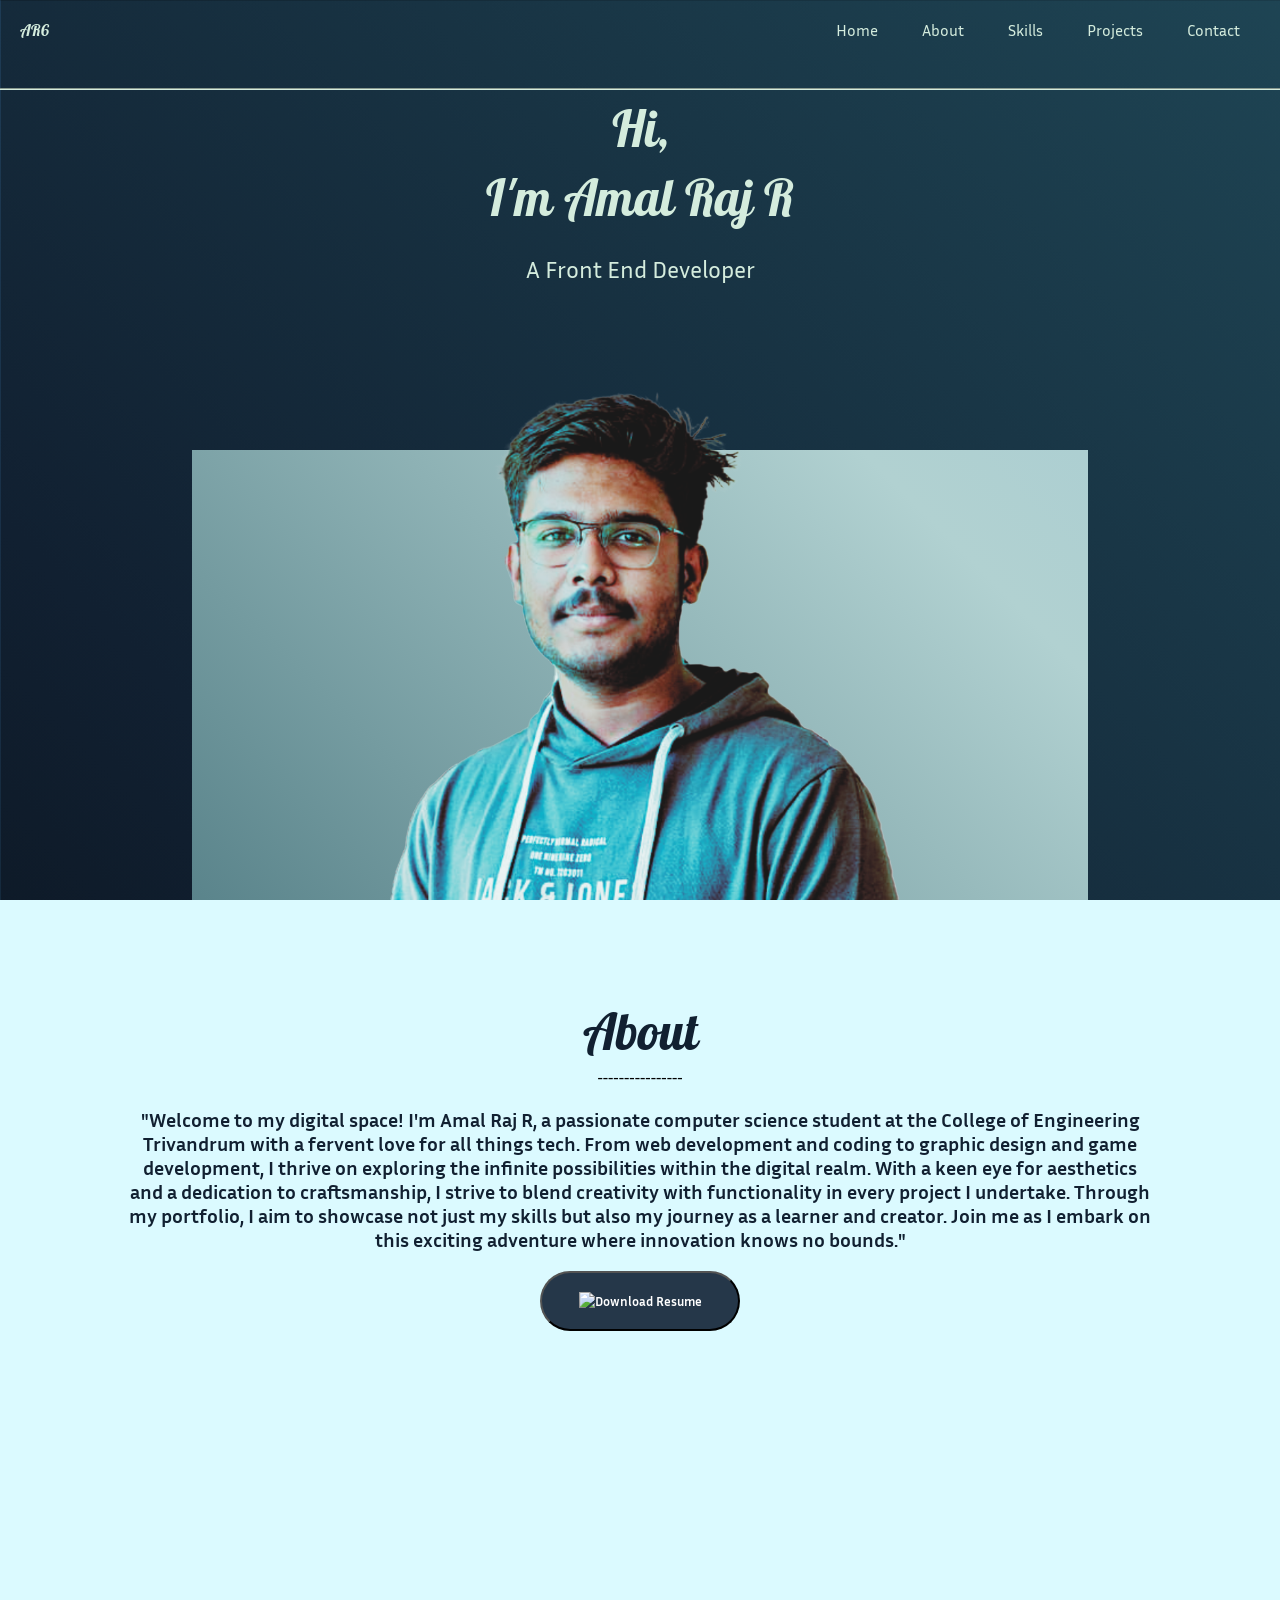
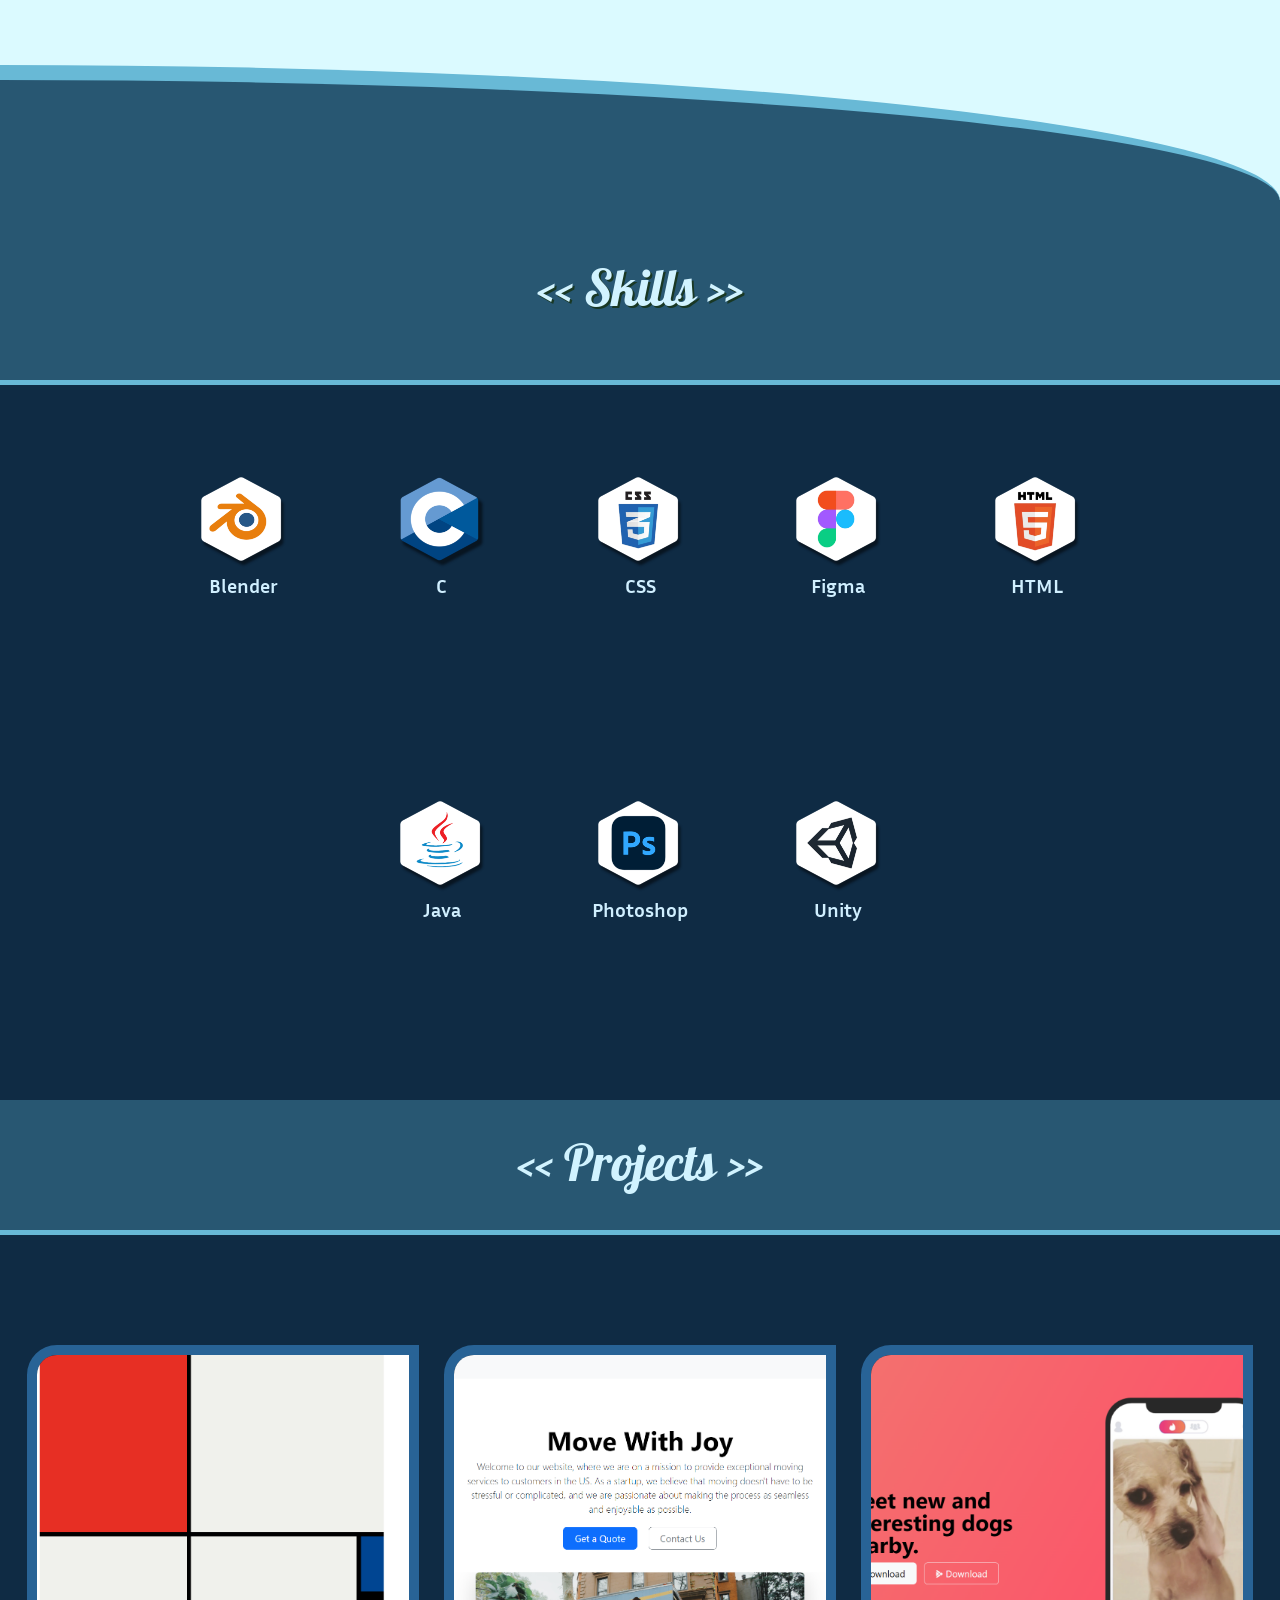
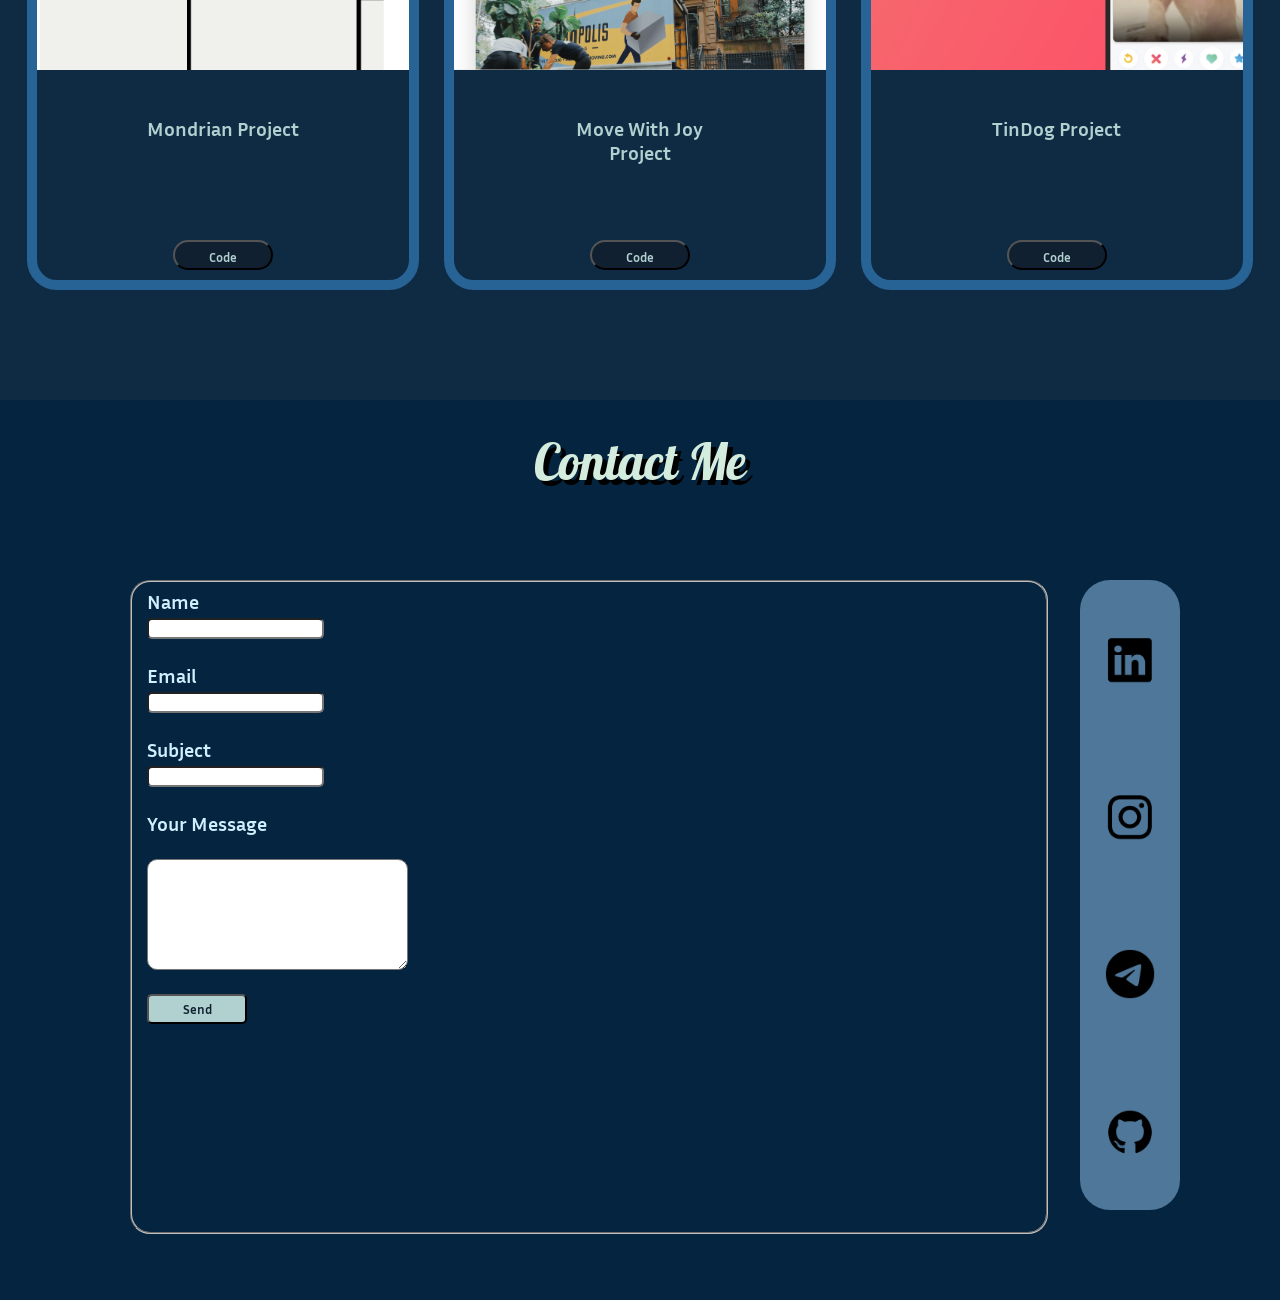
==== index.html @ 6c171a16 "Responsive Html Css" ====
<!DOCTYPE html>
<html lang="en">
<head>
    <meta charset="UTF-8">
    <meta name="viewport" content="width=device-width, initial-scale=1.0">
    <title>Portfolio-AR6</title>
    <link rel="stylesheet" href="./style.css" />
    <link rel="preconnect" href="https://fonts.googleapis.com">
<link rel="preconnect" href="https://fonts.gstatic.com" crossorigin>
<link href="https://fonts.googleapis.com/css2?family=Borel&family=Caveat&family=Libre+Baskerville&family=Mansalva&family=Miniver&family=Pattaya&display=swap" rel="stylesheet">
<link rel="preconnect" href="https://fonts.googleapis.com">
<link rel="preconnect" href="https://fonts.gstatic.com" crossorigin>
<link href="https://fonts.googleapis.com/css2?family=Borel&family=Caveat&family=Fredoka:wght@300..700&family=Inria+Sans:ital,wght@0,300;0,400;0,700;1,300;1,400;1,700&family=Libre+Baskerville&family=Mansalva&family=Miniver&family=Pattaya&display=swap" rel="stylesheet">
</head>
<body>
<!-- Page 1 -->
<div class="page1" id="pg1">

    <div class="mainelement-container">
    
        <div class="brand-logo">AR6</div>

        <div class="title">
            <h1>Hi,</h1>
            <h1>I'm Amal Raj R</h1>
            <h2>A Front End Developer</h2>   
        </div>

        <div class="profile-container">
            <img src="./Assets/Amal_porfolio.png" class="profile" alt="profile picture" />
        </div>

    </div>
   
    <nav class="navbar">
        <div class="contents-button grouped" >
            <div class="content-line"></div>
            <div class="content-line"></div>
            <div class="content-line"></div>
            
        </div>
        
        <a href="#pg1">Home</a>
        <a href="#pg2">About</a>
        <a href="#pg3">Skills</a>
        <a href="#pg4">Projects</a>
        <a href="#pg5">Contact</a>
    </nav>

    <div class="contents-button ungrouped" >
        <div class="content-line"></div>
        <div class="content-line"></div>
        <div class="content-line"></div>
        
    </div>

    <div class="bgart1"></div>
       
</div>
<!--Page2-->
<div class="page2" id="pg2">
      
    <div class="title">
            <div class="Initial-heading">
            <h1>About</h1>
            ----------------
            </div>
        <div class="about-content">
            <p>"Welcome to my digital space! I'm Amal Raj R, a passionate computer science student at the College of Engineering Trivandrum with a fervent love for all things tech. From web development and coding to graphic design and game development, I thrive on exploring the infinite possibilities within the digital realm. With a keen eye for aesthetics and a dedication to craftsmanship, I strive to blend creativity with functionality in every project I undertake. Through my portfolio, I aim to showcase not just my skills but also my journey as a learner and creator. Join me as I embark on this exciting adventure where innovation knows no bounds."</p>
            <div class="resume-btn">
                <button>
                    <span><img src=".\assets\download_icon.png" ></span>
                    
                    <span>   Download Resume</span>
                </button>
            </div>
        </div>
    </div>
                
    
    <div class="bgart2"></div>
    
    
</div>

<div class="page3" id="pg3">
    
        
    
       
        
        <div class="bgart2">
            <h1>&lt;&lt; Skills &gt;&gt;</h1>
        </div>
        <div class="skillbox">
            <div class="each_logo">
                <div class="logo_image"><img src="./Assets/blender.png" class="skill_logo" alt="blender_logo"/></div>
                <div class="logo_text">Blender</div>
            </div>
            <div class="each_logo">
                <div class="logo_image"><img src="./Assets/C_logo.png" class="skill_logo" alt="C_logo"/></div>
                <div class="logo_text">C</div>
            </div>
            <div class="each_logo">
                <div class="logo_image"><img src="./Assets/CSS_logo.png" class="skill_logo" alt="Css_logo"/></div>
                <div class="logo_text">CSS</div>
            </div>
            <div class="each_logo">
                <div class="logo_image"><img src="./Assets/figma.png" class="skill_logo" alt="Figma_logo"/></div>
                <div class="logo_text">Figma</div>
            </div>
            <div class="each_logo">
                <div class="logo_image"><img src="./Assets/html_logo.png" class="skill_logo" alt="Html_logo"/></div>
                <div class="logo_text">HTML</div>
            </div>
            <div class="each_logo">
                <div class="logo_image"><img src="./Assets/java.png" class="skill_logo" alt="Java_logo"/></div>
                <div class="logo_text">Java</div>
            </div>
            <div class="each_logo">
                <div class="logo_image"><img src="./Assets/photoshop.png" class="skill_logo" alt="Photoshop_logo"/></div>
                <div class="logo_text">Photoshop</div>
            </div>
            <div class="each_logo">
                <div class="logo_image"><img src="./Assets/unity.png" class="skill_logo" alt="Unity_logo"/></div>
                <div class="logo_text">Unity</div>
            </div>
            
            
            
        </div>
    
    
</div>

<div class="page4" id="pg4">
    
        
    
       
        <div class="bgart3">
            <h1>&lt;&lt; Projects &gt;&gt;</h1>
        </div>    
        <div class="project_display">
            <div class="project_container">
                <div class="project_image"><img src="./Assets/project1.png" class="Pimag" alt="Mondrian Project"/></div>
                <div class="project_title">
                    <a href="./SampleProjects/Mondrian_Project/index.html">Mondrian Project</a>
                </div>
                <button class="project_code"><a href="https://github.com/ar610/Mondrian_prioject">Code</a></button>
            </div>
            <div class="project_container">
                <div class="project_image"><img src="./Assets/project2.png" class="Pimag" alt="Move with joy Project"/></div>
                <div class="project_title">
                    <a href="./SampleProjects/Move_with_joy/index.html">Move With Joy Project</a>
                </div>
                <button class="project_code"><a href="https://github.com/ar610/Move_with_joy">Code</a></button>
            </div>
            <div class="project_container">
                <div class="project_image"><img src="./Assets/project3.png" class="Pimag" alt="TinDog Project"/></div>
                <div class="project_title">
                    <a href="./SampleProjects/TinDog_Project/index.html">TinDog Project</a>
                </div>
                <button class="project_code"><a href="https://github.com/ar610/TinDog_Project">Code</a></button>
            </div>
        </div>       
   
</div>


<div class="page5" id="pg5">
    
        <div class="last_title">
            Contact Me

        </div>
        
            <form class="contact_form">
                <fieldset>
                    <label>Name  &ensp; </label> <br><input type="text"> <br>
                    <br>
                    <label>Email  &ensp; </label><br><input type="text"> <br>
                    <br>
                    <label>Subject &ensp;  </label><br><input type="text"> <br>
                    <br>
                    <label>Your Message</Label>
                    <br>
                    <br>
                    <textarea cols="30" rows="7">
                    </textarea>
                    <br>
                    <button class="Message_btn">Send</button>
                </fieldset>
            </form>

        <div class="social">
            
            <div class="social_icon"><img src="./Assets/linkedin.png" class="contact_icons" alt="linkedin logo"></div>
            <div class="social_icon"><img src="./Assets/instagram.png" class="contact_icons" alt="instagram logo"></div>
            <div class="social_icon"><img src="./Assets/telegram.png" class="contact_icons" alt="github logo"></div>
            <div class="social_icon"><img src="./Assets/github.png"  class="contact_icons" alt="github logo"></div>
    
        </div>
       
        
                
    
   

    
    
</div>      
            
          
            
        
    



<script src="https://ajax.googleapis.com/ajax/libs/jquery/3.7.1/jquery.min.js"></script>
<script src="./index.js" charset="UTF-8"></script>    
</body>
</html>
---- style.css ----
/* Body */
body{
    position: relative;
    background-color: #112031;
}
body{
    height: 100vh;
    width: 100%;
    background: linear-gradient(45deg,#000000,#112031,#214c5b,#4689c8);
    
    background-size: 300% 300%;
    animation: color 7s ease-in-out infinite;
    padding:0px;
    margin:0px;
}
@keyframes color{
    0%{
        background-position: 0 50%;
    }
    
   
    
    50%{
    background-position: 100% 50%;
    }
    100%{
    background-position: 0 50%;
    
    }
}

/********************* Page 1 ***********************/
/*background */
.page1{
    position: relative;
    height:100vh;
    width:100vw;

}
/*container for element except navbar and bgart*/
.page1 .mainelement-container{
    height: 100%;
    display:grid;
    grid-template-columns:1fr 1fr 1fr ;
    grid-template-rows:10% 30% 60%;
    position: relative;
}
/* Navbar */
.page1 .navbar{
    position: absolute;
    z-index: 10;
    top:0px;
    right:0px;
    padding:20px; 
    
    
   
}
.navbar a{
    padding: 20px;
    color:#D4ECDD;
    font-family: "Inria Sans", sans-serif;
    font-weight: 500 ;
    font-style: normal;
}
.navbar a:hover{
    color:lightgreen;
}
a{
    text-decoration: none;
}
/*Content Button*/
.contents-button{
    display:flex;
    flex-direction:column;
    width:25px;
    height:25px;
    float:left;
    padding-right: 20px;
    top:0px;
    justify-content: space-around;
    visibility: hidden;
    
    

}
.content-line{
    background-color: white;
    width:100%;
    height:10%;
    border-radius:100px;
    
}
.contents-button.ungrouped{
    position:absolute;
    z-index: 20;
    top:0px;
    right:0px;
    padding:20px;
   
}
/* Brand Logo */
.brand-logo{
    padding:20px;
    font-family: "Pattaya", sans-serif;
    font-weight: 400;
    font-style: normal;
    color:#D4ECDD;
    border-bottom:2px solid #D4ECDD ;
    border-bottom-style: groove;
    grid-area: 1/1/2/4;     
}

/* Profile-pic */
.page1 .profile-container{
    grid-area: 3/2/4/3;
}
.profile{
    height: 100%;
    
    
}
/* Title */
.page1 .title{
    text-align: center;
    grid-area: 2/1/3/4;
    padding-top:7px;
}
.page1 h1{
    color:#D4ECDD;
    font-family: "Pattaya", sans-serif;
    font-weight: 400;
    font-style: normal;
    font-size: 50px;;
    margin:0px;     
}
h2{
    color:#D4ECDD;
    font-family: "Inria Sans", sans-serif;
    font-weight: 500 ;
    font-style: normal;
}
/*Bgart*/
.page1 .bgart1{
    position: absolute;
    width: 70%;
    height: 50%;
    left:15%;
    top:50%;
    background-color: #b1d1d1;
    z-index: -3;
    
}
.page1 .bgart1{
   
    background: linear-gradient(45deg,#144653,#b1d1d1,#8cbed5);
    
    background-size: 300% 300%;
    animation: color 12s ease-in-out infinite;
}
/**************************** Page 1 Responsive ************************/
@media(max-width: 475px){
    /* Navbar */
    .page1 .navbar{
        visibility: hidden;
    }
    .page1 .contents-button.ungrouped{
        visibility: unset;
    }
    .page1 .navbar{
        position: absolute;
        z-index: 10;
        top:0px;
        
        
        display:flex;
        flex-direction: column;
        width:100%;
        justify-content: center;
        align-items: center;
        background-color: black;
        padding:0px;
        opacity: 90%;

    }
    
    .navbar a:hover{
        color:lightgreen;
    }
    .page1 a{
        text-decoration: none;
        width:80%;
        text-align: center;
        border:1px solid white;
        border-left-width: 0px;
        border-right-width: 0px;
        
    }
    /*Content Button*/
    .contents-button{
        display:flex;
        flex-direction:column;
        width:25px;
        height:25px;
        float:left;
        padding: 20px;
        top:0px;
        justify-content: space-around;
        

    }
    .content-line{
        background-color: white;
        width:100%;
        height:10%;
        border-radius:100px;
    
    }
    .page1 .mainelement-container{
        height: 100%;
        display:grid;
        grid-template-columns:100% ;
        grid-template-rows:10% 30% 60%;
        position: relative;
    }
    .page1 .title{
    
        text-align: center;
        grid-area: 1/1/2/4;
        
    }
    .page1 h1{
        
        font-size: 2.5rem;
        margin:0px;     
    }
    h2{
        color:#D4ECDD;
        font-family: "Inria Sans", sans-serif;
        font-weight: 500 ;
        font-style: normal;
    }
    .page1 .bgart1{
        display:none;
    }
    .page1 .profile-container{
        border-top-left-radius: 50px;
        border-bottom-left-radius: 50px;
        border-width:0px;
        background-color: #b1d1d1;
        overflow:hidden;
    }



    
    /* Brand Logo */
    .brand-logo{
       
        grid-area: 1/1/2/2;     
    }
    
    /* Profile-pic */
    .page1 .profile-container{
        grid-area: 3/1/4/2;
        display:flex;
        justify-content: center;
        height:20em;
        width:100%;
    }
    
    .page1 .title{
        text-align: center;
        grid-area: 2/1/3/2;
        padding-top:7px;
    }
   
} 
/************************************* Page 2 ***************************************/
.page2{    
    height: 100vh;    
    display:grid;
    grid-template-columns:10% 80% 10% ;
    grid-template-rows:10% 75% 15%;
    position: relative;
    width:100%;
    background-color:#dbfaff ;    
}
.page2 .title{
    text-align: center;
    grid-area: 2/2/3/3;
}
.page2 h1{
    color:#112031;
    font-family: "Pattaya", sans-serif;
    font-weight: 400;
    font-style: normal;
    font-size: 50px;
    margin:0px;  
      
      
}

.Initial-heading>h1{
    margin-top: 10px;
}

.about-content p{
    text-align: center;
    color:#112031;
    font-family: "Inria Sans", sans-serif;
    font-weight: 700 ;
    font-size: 20px;
    font-style: normal;
}




.page2 .bgart2{
    grid-area: 3/1/4/4;
    background-color: #285772;
    width:100%;
    height: 90%;    
    border-radius: 0% 100% 0% 0%;
    border-style: solid;
    border-top-color: #68b9d6;       
    border-width: 0px;
    border-top-width: 15px;


}
.resume-btn{
    position:absolute;
    width:50%;
    left:25%;
    display:flex;
    justify-content: center;
    align-items: center;
    


}
.resume-btn button{
    background-color: #253749;
    height: 60px;
    width: 200px;
    border-radius: 30px;
    color:white;
    font-family: "Inria Sans", sans-serif;
    font-weight: 700 ;  
    font-style: normal;
    display:flex;
    justify-content: center;
    align-items: center;
}

.resume-btn img{
    width: 20px;
}
/************************************* Page 2 Responsive ***************************************/
@media(max-width: 475px){
    
    
    .page2{    
            
        display:grid;
        grid-template-columns:10% 80% 10% ;
        grid-template-rows:90% 10%;
          
    }
    .page2 .title{
        
        grid-area: 1/2/2/3;
    }
    .page2 .bgart2{
        grid-area: 2/1/3/4;
       
    
    }
    
   
    .about-content p{
        
      
      font-size: 18px;
      
    }
    .page2 h1{
        font-size:36px;
        margin-top: 50px;
    }
    
    
    .resume-btn button{
        background-color: #112031;
        height: 30px;
        width: 150px;
        border-radius: 30px;
        color:#b1d1d1;
    
        font-family: "Inria Sans", sans-serif;
      font-weight: 700 ;
      
      font-style: normal;
      
    }
    .resume-btn span:hover{
        color:lightgreen
    }
}
/************************************ Page3 ******************************************/
.page3{
    background-color: #0f2b44 ;
    height: 100vh;
    display:grid;
    grid-template-columns:10% 80% 10%;
    grid-template-rows:20% 70% 10% ;
    position: relative;
}
.page3 h1{
    color:#d1f3ff;
    
        font-family: "Pattaya", sans-serif;
        font-weight: 400;
        font-style: normal;
        font-size: 50px;;
        margin:0px;
}

.page3  .bgart2{
    background-color:#285772 ;
    width:100%;
    height: 20%;
    
    
    top: 0px;
    left:0px;
    border-radius: 0% 0% 0% 0%;
    border-width: 0px;
    border-style: solid;
    position: absolute;
    z-index: 6;
    display: flex;
    justify-content: center;
    align-items: center;
    border-bottom-width: 5px;
    border-bottom-color:#68b9d6;
    
}
.bgart2 h1{
    font-size: 50px;
color: #d1f3ff;
text-shadow: 2px 2px #193824;
}


.page3 .skillbox{
    grid-area: 2/2/3/3;
    display:flex;
    flex-wrap: wrap;
    justify-content: center;
    align-items: center;
    gap: 10%;
    padding:20px;
}
.skill_logo{
    width:5em;
    
}
.each_logo{
    display: inline-block;
    
    text-align: center;
    color:#D0EFFF;
    font-family: "Inria Sans", sans-serif;
    font-weight: 700 ;
    font-size: 20px;
    font-style: normal;
}


/********************************** Page 3 Responsive *********************************************/
@media(max-width: 475px){
    
    
    .bgart2 h1{
        font-size: 36px;
    
    }
    .page3  .bgart2{
        background-color:#285772 ;
        width:100%;
        height: 20%;
        
        
        top: 0px;
        left:0px;
        border-radius: 0% 0% 0% 0%;
        border-width: 0px;
        border-style: solid;
        position: absolute;
        z-index: 6;
        display: flex;
        justify-content: center;
        align-items: center;
        border-bottom-width: 5px;
        border-bottom-color:#68b9d6;
        
    }
    
    .page3 {
    
        grid-template-columns:100%;
        grid-template-rows:20% 80% ;
       
    }
    .skill_logo{
        width:5rem;
        
    }
    .page3 .skillbox{
        grid-area: 2/1/3/2;
        padding:15px;
        
    }
}

/********************************** Page 4 *********************************************/

.page4{
   
    background-color: #0F2B44;
    height: 100vh;
    display:grid;
    grid-template-columns:1fr;
    grid-template-rows:15% 10% 65% 10% ;
    position: relative;
}
.project_display{
    grid-area: 3/1/4/2;
    display:flex;
    flex-wrap: wrap;
    justify-content: space-around;
    gap: 10px;
    padding:20px;
    

}


.project_image{
    width:100%;
    height:60%;
}
.project_container{
    display: flex;
    flex-direction: column;
    text-align: center;
    color:#D0EFFF;
    font-family: "Inria Sans", sans-serif;
    font-weight: 700 ;
    font-size: 20px;
    font-style: normal;
    width:30%;
    align-items: center;
    border:10px solid #286396;
    border-radius:30px;
    border-top-right-radius: 0%;
    background-color: #0F2B44;
    overflow: hidden;
    position:relative;
    
  
}
.project_title{
    width:100%;
    height:35%;
    position: relative;
}
.project_code{
    width:60px;
    height:40px;
    position: absolute;
    bottom:10px;
}
.project_container a{
    position: absolute;
    top:25%;
    width:50%;
    left:25%;
    color:#b1d1d1;
    font-family: "Inria Sans", sans-serif;
    font-weight: 700 ;
    font-style: normal;
}
.project_container button{
    background-color: #112031;
    height: 30px;
    width: 100px;
    border-radius: 20px;
}
.Pimag{
    width: 100%;
    height: 100%;
    object-fit: cover;
}
.page4  .bgart3{
    grid-area: 1/1/2/2;
    background-color:#285772 ;
    border-width: 0px;
    border-style: solid;
    display:flex;
    justify-content: center;
    align-items: center;
    border-bottom-width: 5px;
    border-bottom-color:#68b9d6;
}
.page4 h1{
    color:#d1f3ff;
    font-family: "Pattaya", sans-serif;
    font-weight: 400;
    font-style: normal;
    font-size: 50px;;
    margin:0px;
}
.project_title a:hover{
    color: lightgreen;
}
.project_code a:hover{
    color:lightgreen;
}
/************************************* Page 4 Responsive *******************************/
@media(max-width: 475px){
    .page4 h1{
        font-size: 36px;
    }
    .project_display{
        display:flex;
        flex-direction: column;
        flex-wrap: nowrap;
        justify-content: center;
        align-items: center;
        gap: 10px;
        padding:20px;
    }
    .project_container{
        width:80%;
        height:30%;
        display:grid;
        grid-template-columns:50% 5% 40% 5%;
        grid-template-rows: 50% 5% 40% 5%;
        border-width:5px;
    }
    .project_image{
        width:100%;
        height:100%;
        grid-area:1/1/5/2;
        
    }
    .project_title{
        grid-area:1/3/2/4;
        height:100%;
        width:100%;
    }
    .project_code{
        grid-area:3/3/4/4;
        background-color: #112031;
        border-radius: 20px;
    } 
    .project_title a{
       width:100%;
       position:absolute;
       left:0;
       font-size:15px;
    }
}
/************************************  Page 5 *********************************/
.page5{ 
    height: 100vh;
    display:grid;
    grid-template-columns:10% auto 30px  100px 100px;
    grid-template-rows:20% 70% 10%;
    position: relative;
    background-color: #04243f; 
}
.contact_form{
    grid-area:2/2/3/3;
    position: relative;
    color:#D0EFFF;
    font-family: "Inria Sans", sans-serif;
    font-weight: 700 ;
    font-size: 20px;
    font-style: normal;
    gap: 30px;
    border-radius: 10px;
    display:flex; 
}
fieldset{
    width:100%;
    height:100%;
    border-radius:20px;
}
.last_title{
    grid-area:1/1/2/6;
    font-family: "Pattaya", sans-serif;
    font-weight: 400;
    font-style: normal; 
    color:#D4ECDD;
    text-align: center;
    font-size:50px;
    margin-top: 30px;
    text-shadow: 5px 5px black;
}
input{
    border-radius:5px;
}
.social{
    grid-area: 2/4/3/5;
    display: inline-flex;
    flex-direction: column;
    justify-content: space-around;
    align-items: center;
    background-color:#4e7799 ;
    border-radius: 30px;
}
.social_icon{  
    width:50px;
    height: 50px;   
}
.contact_icons{
    width:100%;
    height:100%;
}
textarea{
    border-radius: 10px;
}
.Message_btn{
    background-color: #b1d1d1;
    height: 30px;
    width: 100px;
    border-radius: 5px;
    color:#112031;
    font-family: "Inria Sans", sans-serif;
    font-weight: 700 ;
    font-style: normal;
    margin:20px;
    margin-left: 0px;
}
/************************************** Page 5 Respnsive ************************************/
@media(max-width: 475px){
    .page5{
        display:grid;
        grid-template-columns:10% auto 10%;
        grid-template-rows:20% 60% 5% 7% 8%; 
    }
    
    .contact_form{
        grid-area:2/2/3/3;
        font-size: 15px;
    }
    
    .last_title{
        grid-area:1/1/2/4;
        font-size:36px;
    }
    .social{
        grid-area: 4/2/5/3;
        display: flex;
        flex-direction: row;
        justify-content: space-around;
        align-items: center;
        border-radius:10px;
    }
    .social_icon{
        width:30px;
        height: 30px; 
    } 
}
.page1{
    position: relative;
    height:100vh;
    width:100vw;

}
.page2{
    position: relative;
    height:100vh;
    width:100vw;

}
.page3{
    position: relative;
    height:100vh;
    width:100vw;

}
.page4{
    position: relative;
    height:100vh;
    width:100vw;
    

}
.page5{
    position: relative;
    height:100vh;
    width:100vw;

}
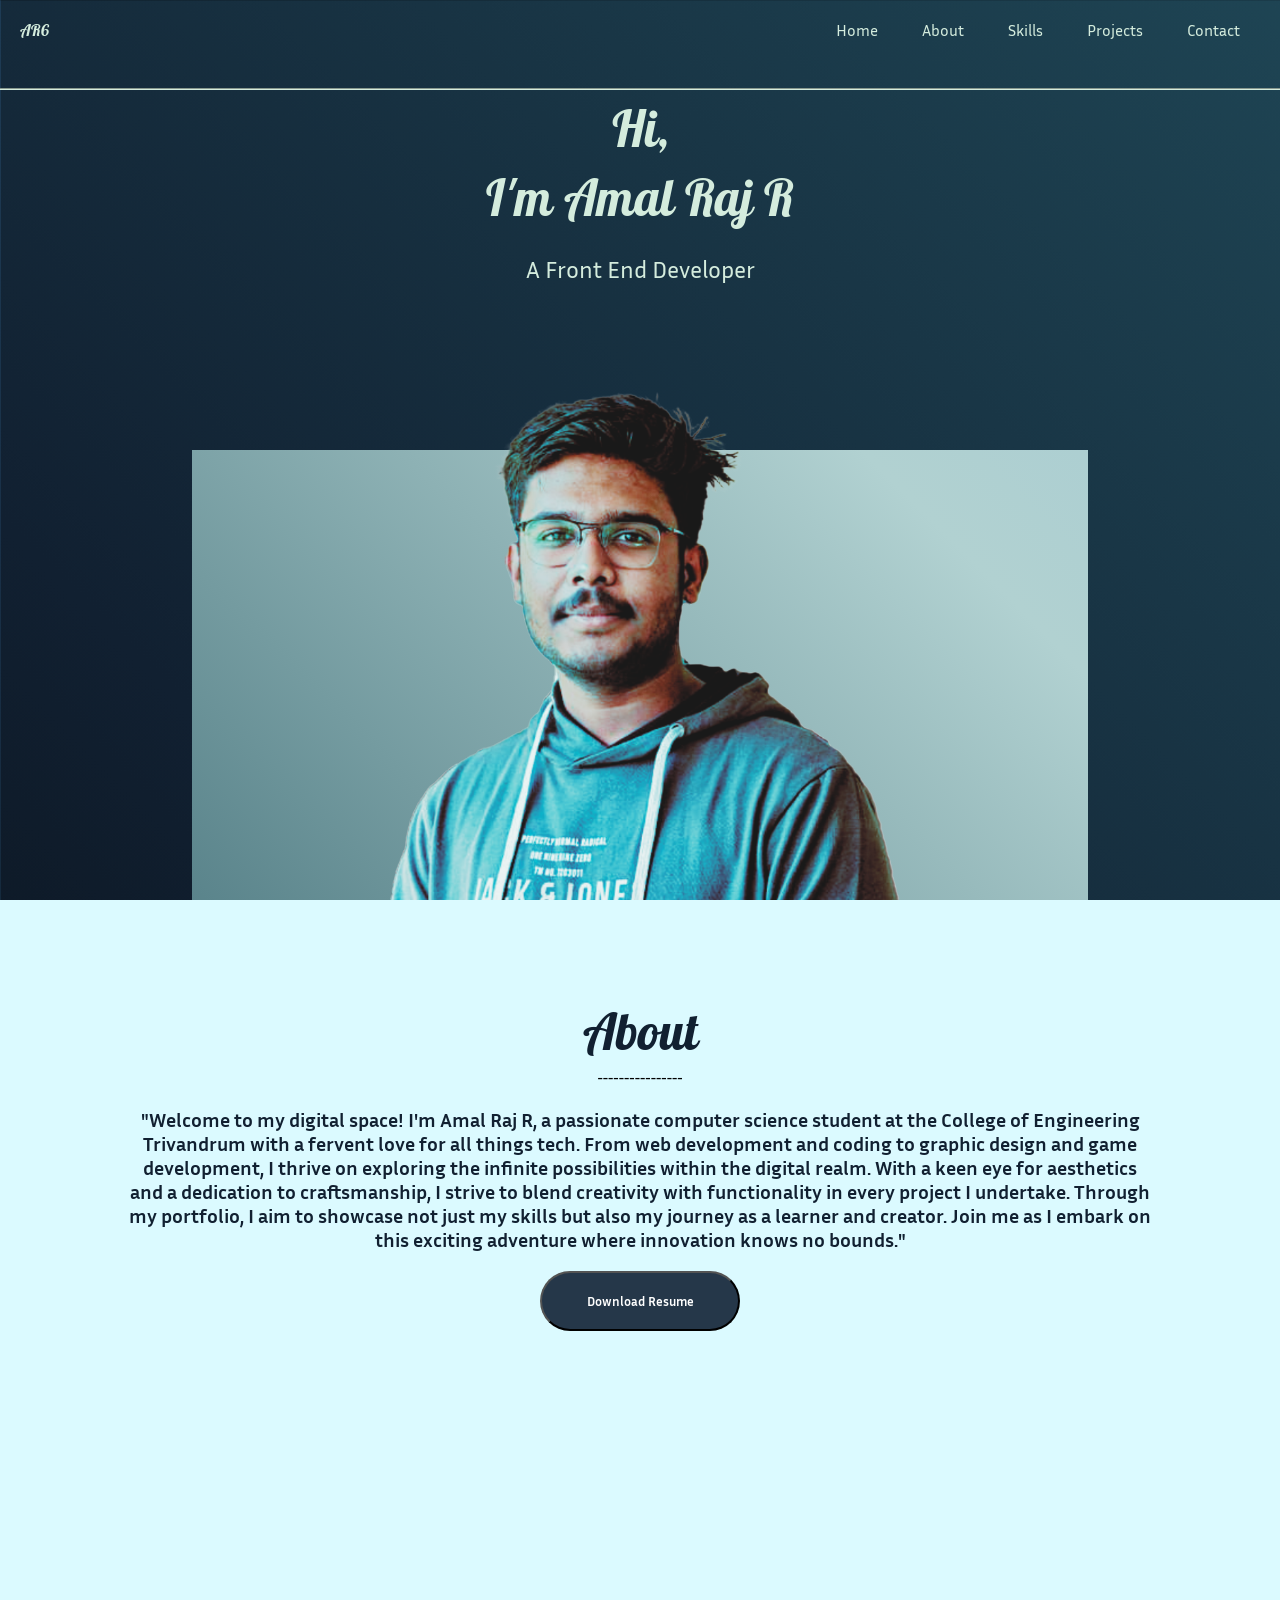
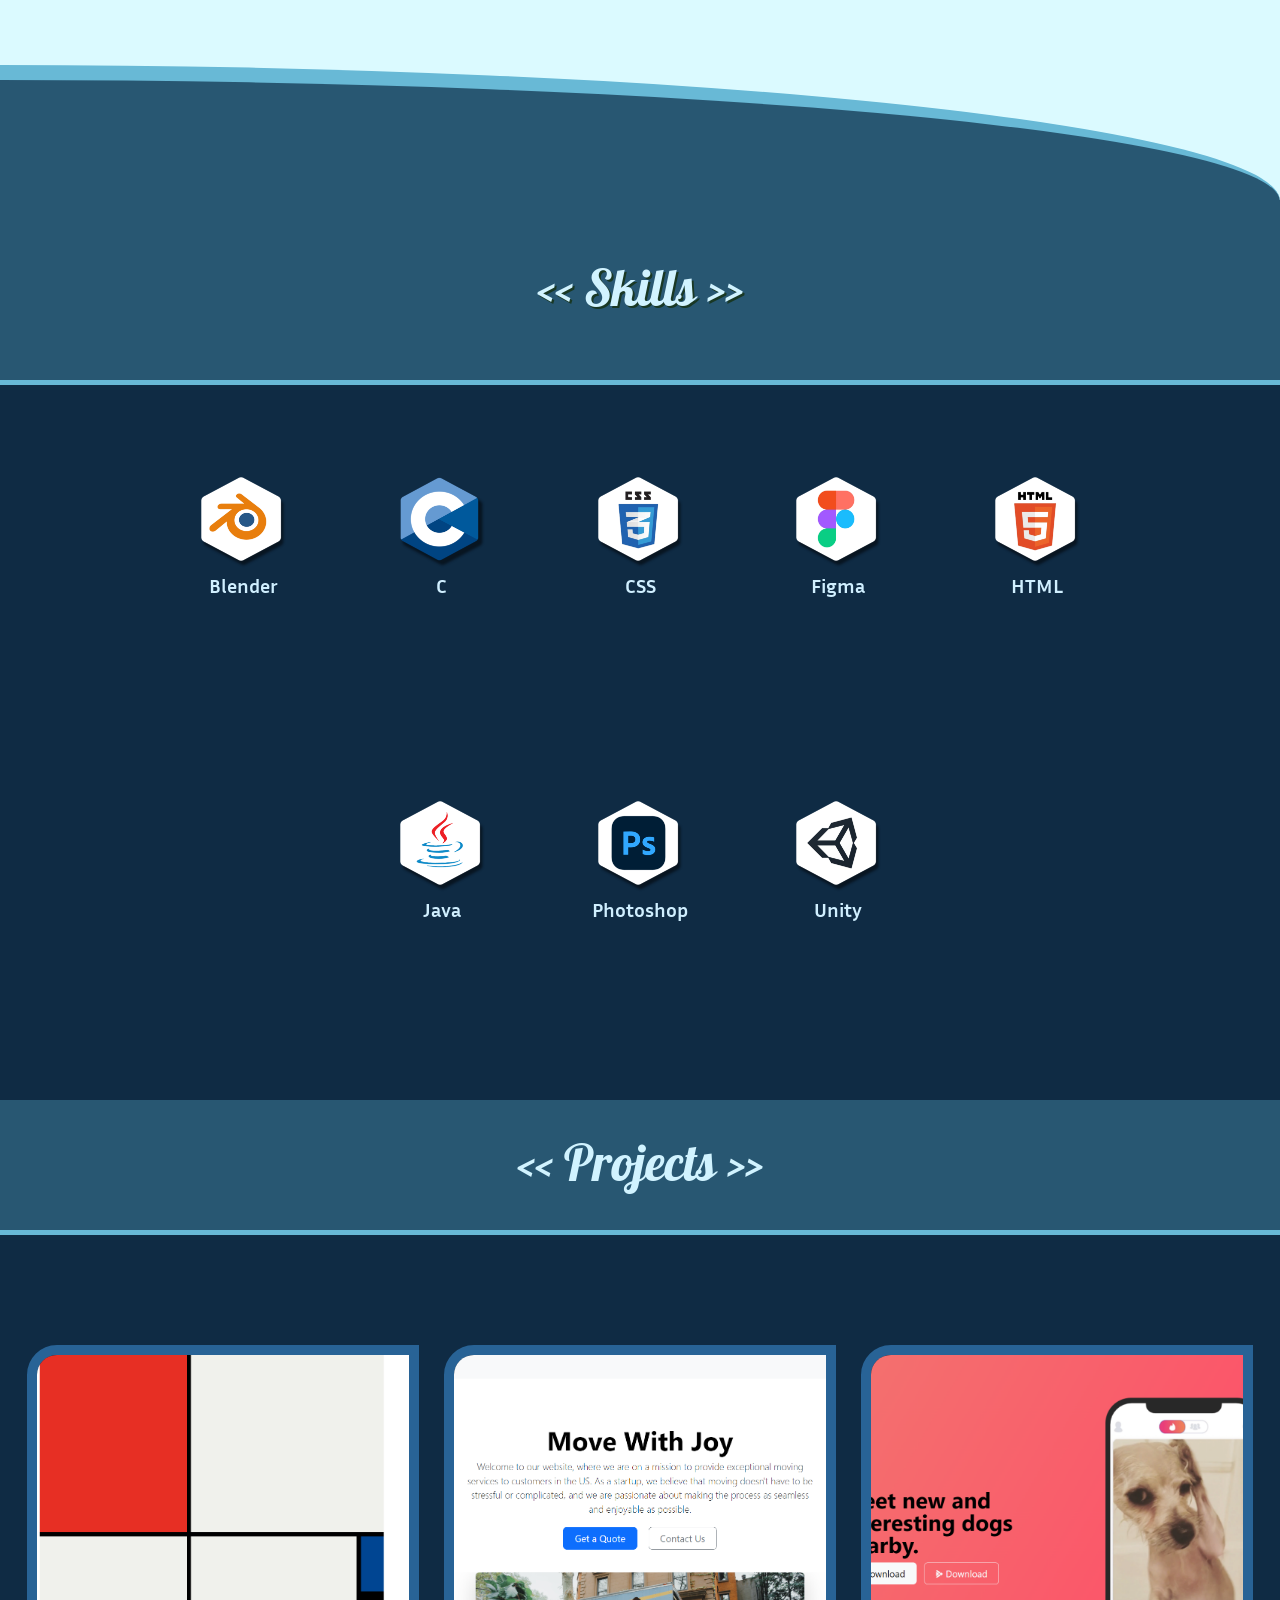
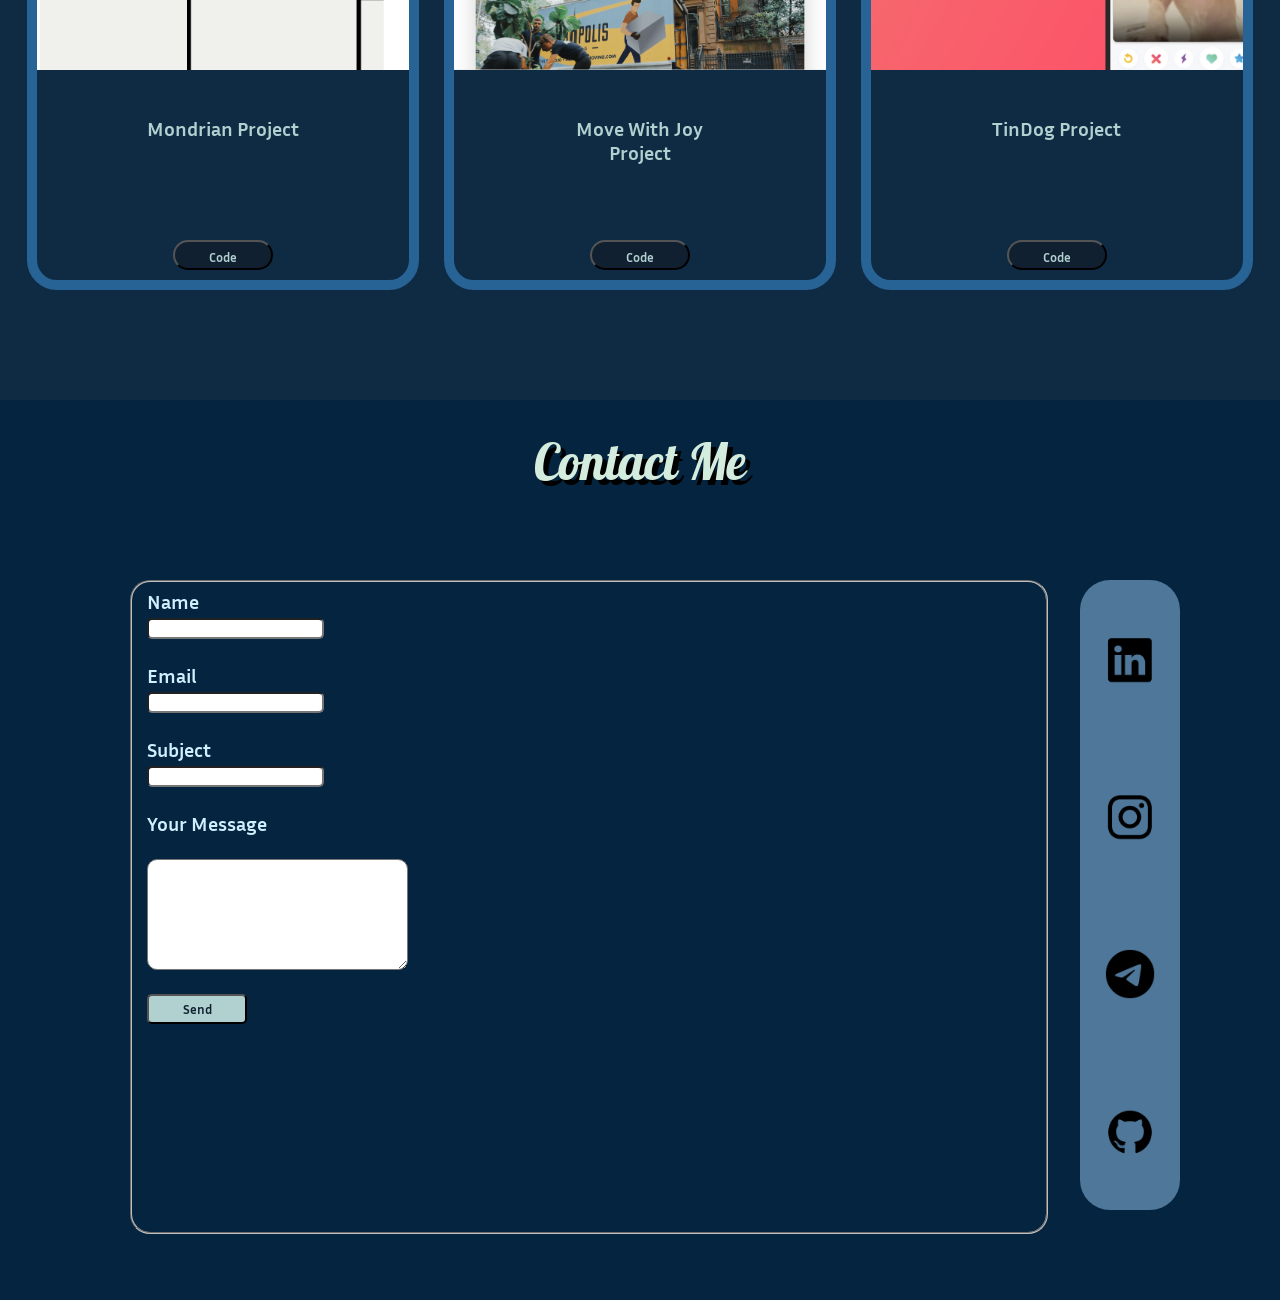
==== commit 426da26a: "Update index.html" ====
--- a/index.html
+++ b/index.html
@@ -69,7 +69,7 @@
             <p>"Welcome to my digital space! I'm Amal Raj R, a passionate computer science student at the College of Engineering Trivandrum with a fervent love for all things tech. From web development and coding to graphic design and game development, I thrive on exploring the infinite possibilities within the digital realm. With a keen eye for aesthetics and a dedication to craftsmanship, I strive to blend creativity with functionality in every project I undertake. Through my portfolio, I aim to showcase not just my skills but also my journey as a learner and creator. Join me as I embark on this exciting adventure where innovation knows no bounds."</p>
             <div class="resume-btn">
                 <button>
-                    <span><img src=".\assets\download_icon.png" ></span>
+                    
                     
                     <span>   Download Resume</span>
                 </button>
@@ -221,4 +221,4 @@
 <script src="https://ajax.googleapis.com/ajax/libs/jquery/3.7.1/jquery.min.js"></script>
 <script src="./index.js" charset="UTF-8"></script>    
 </body>
-</html>+</html>
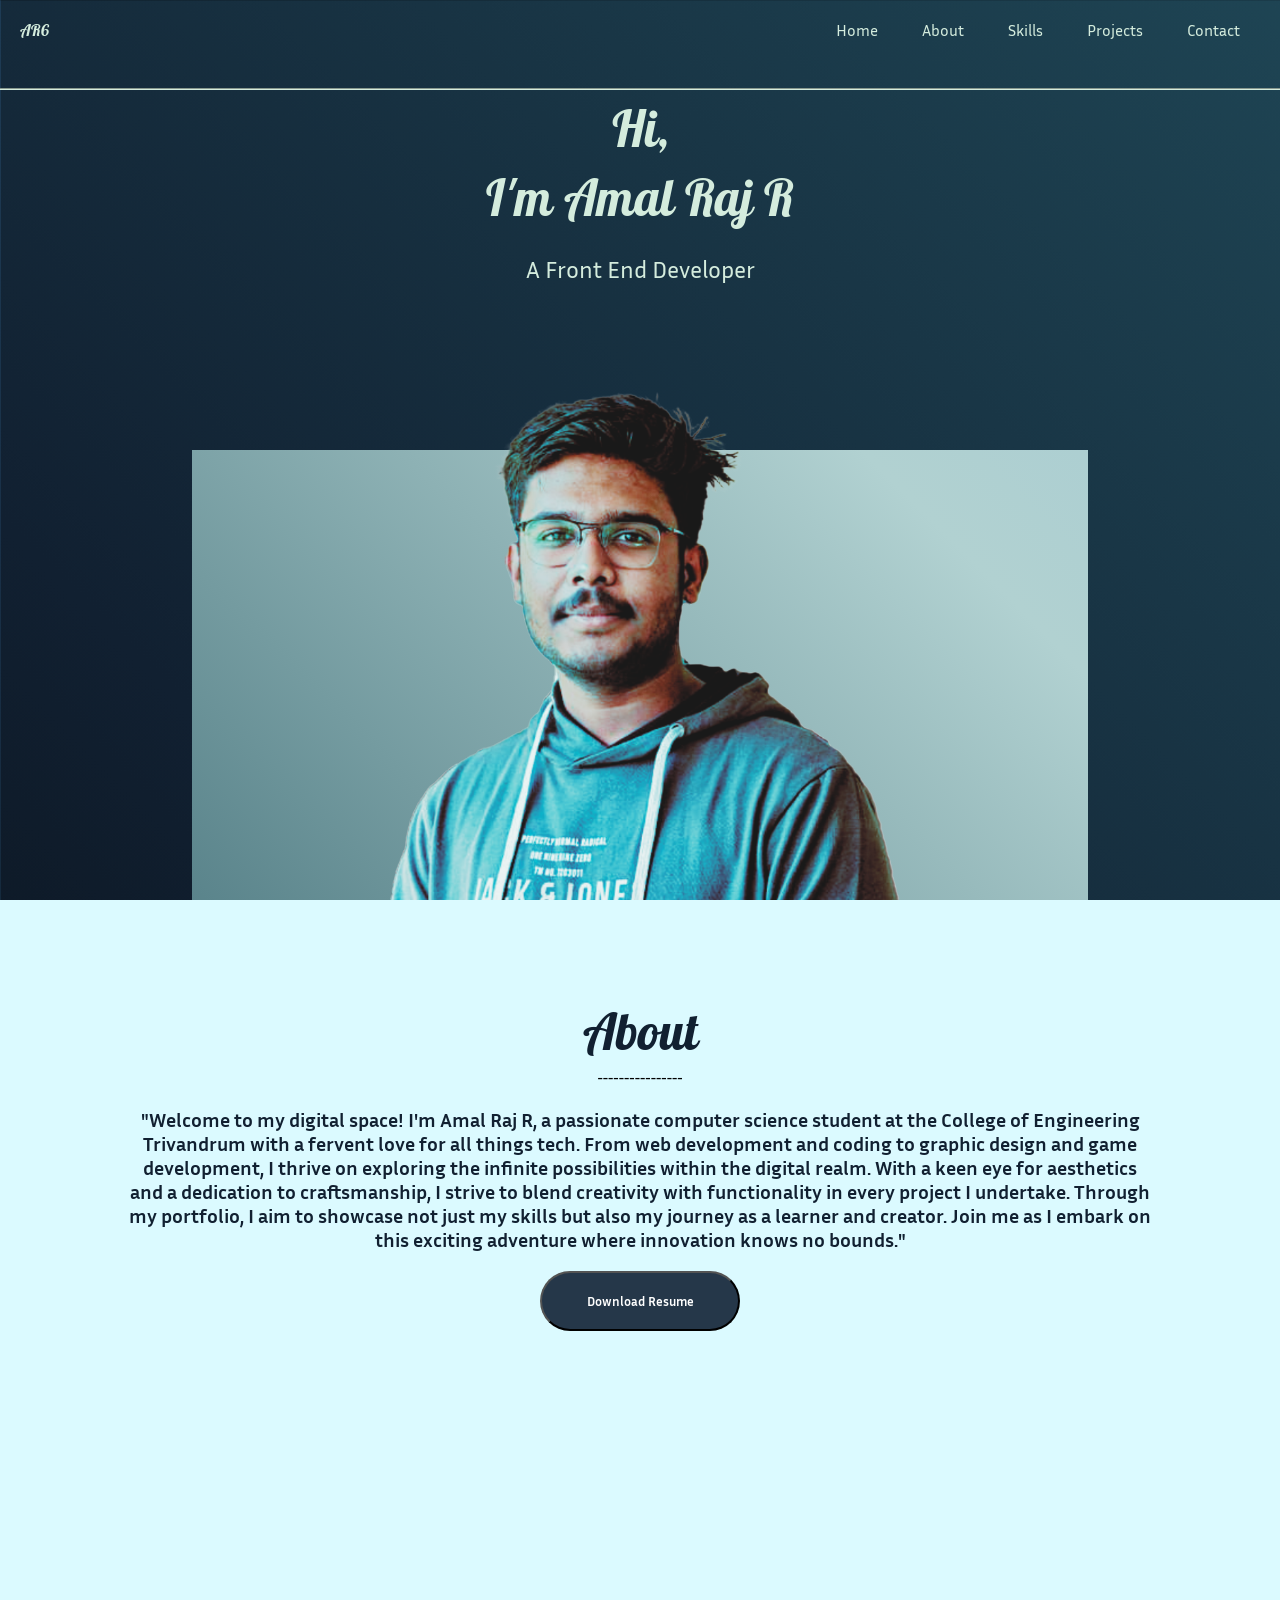
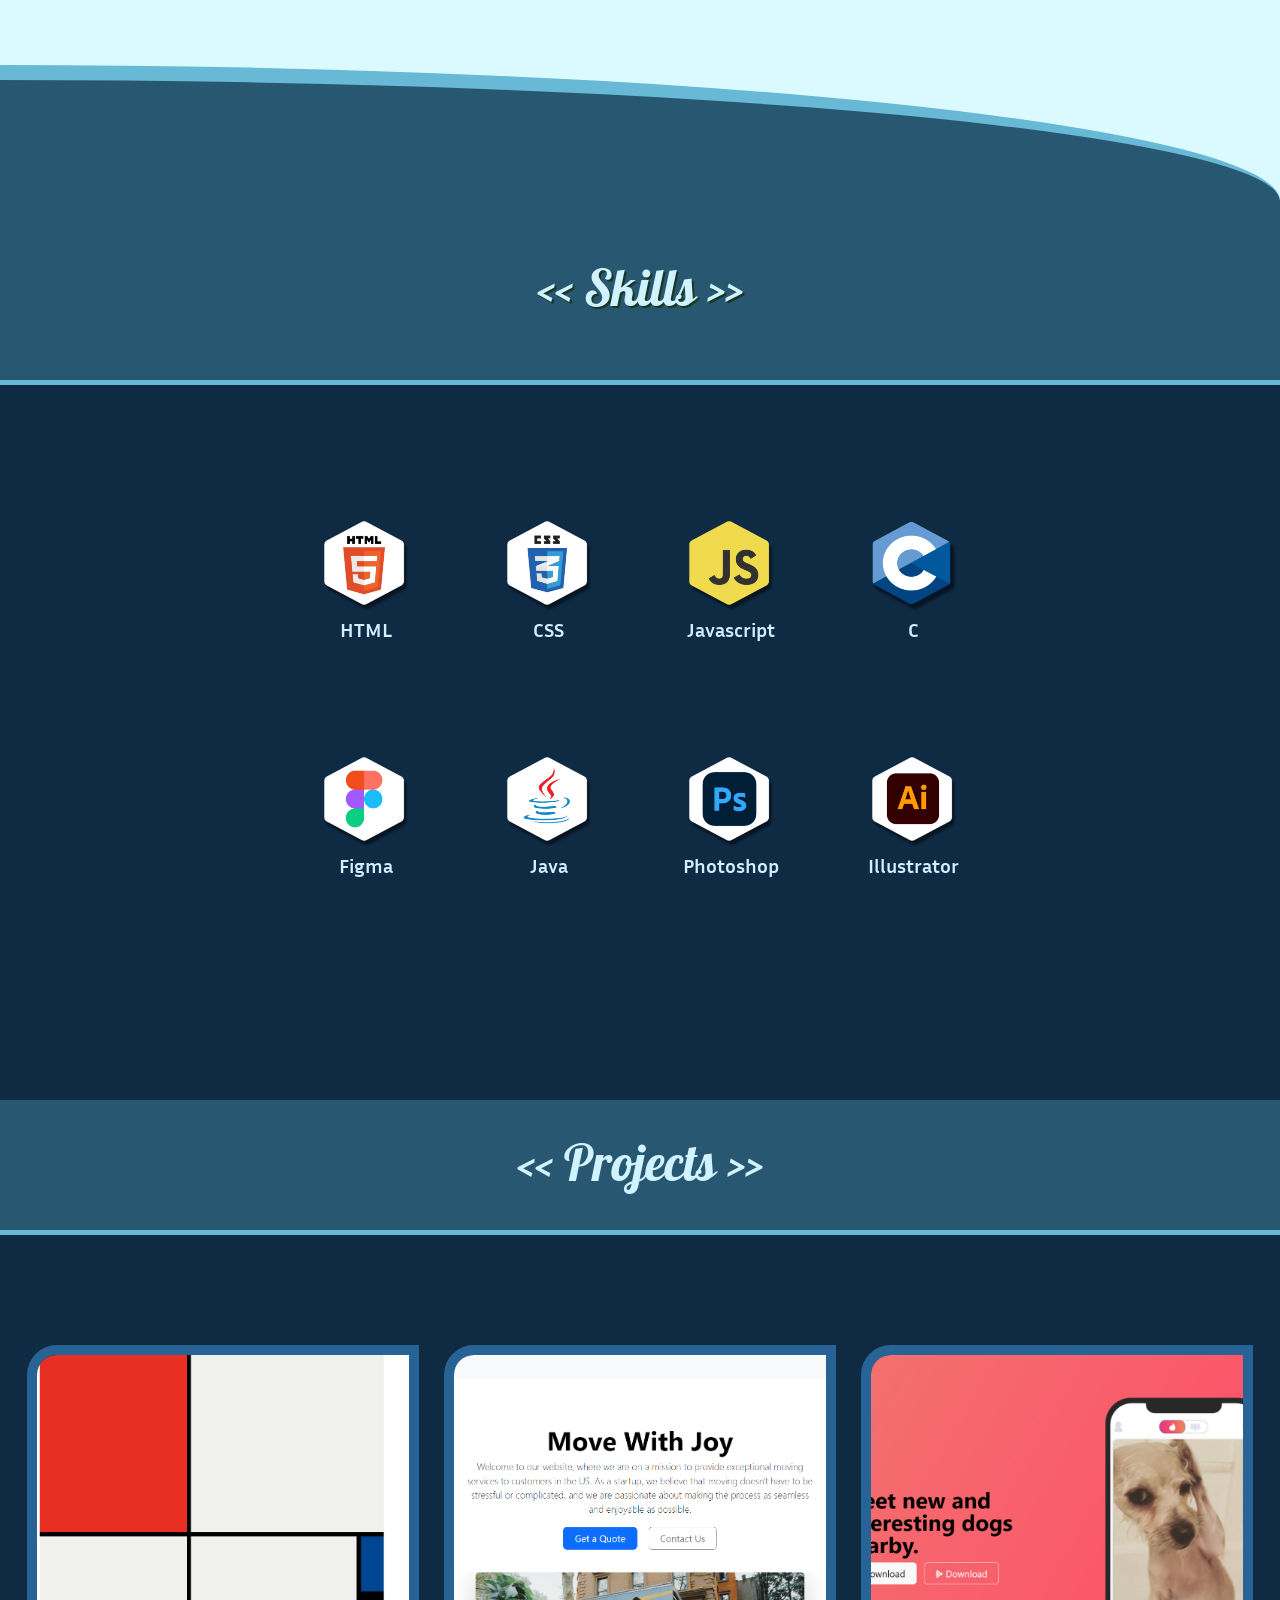
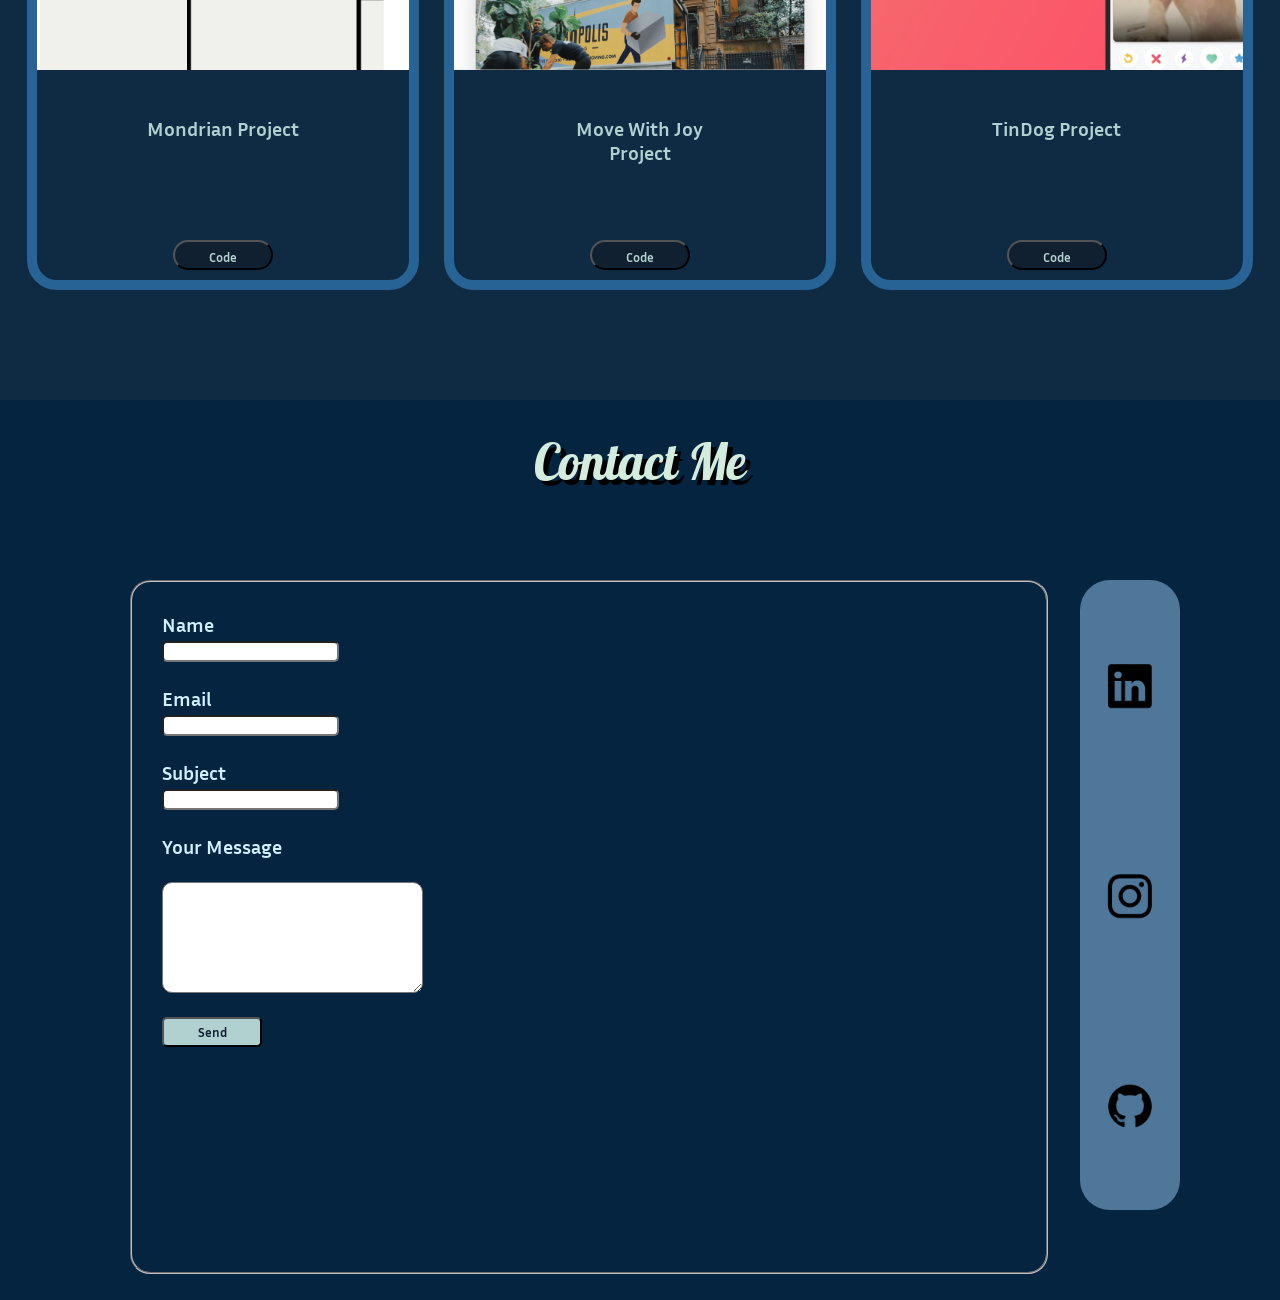
==== commit 9df9f029: "version2" ====
--- a/index.html
+++ b/index.html
@@ -94,25 +94,27 @@
         </div>
         <div class="skillbox">
             <div class="each_logo">
-                <div class="logo_image"><img src="./Assets/blender.png" class="skill_logo" alt="blender_logo"/></div>
-                <div class="logo_text">Blender</div>
+                <div class="logo_image"><img src="./Assets/html_logo.png" class="skill_logo" alt="Html_logo"/></div>
+                <div class="logo_text">HTML</div>
+            </div>
+            <div class="each_logo">
+                <div class="logo_image"><img src="./Assets/CSS_logo.png" class="skill_logo" alt="Css_logo"/></div>
+                <div class="logo_text">CSS</div>
+            </div>
+            <div class="each_logo">
+                <div class="logo_image"><img src="./Assets/javascript_logo.png" class="skill_logo" alt="javascript"/></div>
+                <div class="logo_text">Javascript</div>
             </div>
             <div class="each_logo">
                 <div class="logo_image"><img src="./Assets/C_logo.png" class="skill_logo" alt="C_logo"/></div>
                 <div class="logo_text">C</div>
             </div>
-            <div class="each_logo">
-                <div class="logo_image"><img src="./Assets/CSS_logo.png" class="skill_logo" alt="Css_logo"/></div>
-                <div class="logo_text">CSS</div>
-            </div>
+            
             <div class="each_logo">
                 <div class="logo_image"><img src="./Assets/figma.png" class="skill_logo" alt="Figma_logo"/></div>
                 <div class="logo_text">Figma</div>
             </div>
-            <div class="each_logo">
-                <div class="logo_image"><img src="./Assets/html_logo.png" class="skill_logo" alt="Html_logo"/></div>
-                <div class="logo_text">HTML</div>
-            </div>
+
             <div class="each_logo">
                 <div class="logo_image"><img src="./Assets/java.png" class="skill_logo" alt="Java_logo"/></div>
                 <div class="logo_text">Java</div>
@@ -122,9 +124,10 @@
                 <div class="logo_text">Photoshop</div>
             </div>
             <div class="each_logo">
-                <div class="logo_image"><img src="./Assets/unity.png" class="skill_logo" alt="Unity_logo"/></div>
-                <div class="logo_text">Unity</div>
-            </div>
+                <div class="logo_image"><img src="./Assets/illustrator_logo.png" class="skill_logo" alt="illustrator_logo"/></div>
+                <div class="logo_text">Illustrator</div>
+            </div>
+            
             
             
             
@@ -195,10 +198,9 @@
 
         <div class="social">
             
-            <div class="social_icon"><img src="./Assets/linkedin.png" class="contact_icons" alt="linkedin logo"></div>
-            <div class="social_icon"><img src="./Assets/instagram.png" class="contact_icons" alt="instagram logo"></div>
-            <div class="social_icon"><img src="./Assets/telegram.png" class="contact_icons" alt="github logo"></div>
-            <div class="social_icon"><img src="./Assets/github.png"  class="contact_icons" alt="github logo"></div>
+            <a href="https://www.linkedin.com/in/amal-raj-r-0b1ab6292"><div class="social_icon"><img src="./Assets/linkedin.png" class="contact_icons" alt="linkedin logo"></div></a>
+            <a href="https://www.instagram.com/amal_r_6?igsh=MXAzNXZlNGN5eGNscw=="><div class="social_icon"><img src="./Assets/instagram.png" class="contact_icons" alt="instagram logo"></div></a>
+            <a href="https://github.com/ar610"><div class="social_icon"><img src="./Assets/github.png"  class="contact_icons" alt="github logo"></div></a>
     
         </div>
        
--- a/style.css
+++ b/style.css
@@ -114,11 +114,11 @@
 /* Profile-pic */
 .page1 .profile-container{
     grid-area: 3/2/4/3;
+    display: flex;
+    justify-content: center;
 }
 .profile{
     height: 100%;
-    
-    
 }
 /* Title */
 .page1 .title{
@@ -157,6 +157,9 @@
     
     background-size: 300% 300%;
     animation: color 12s ease-in-out infinite;
+}
+.page3 .skillbox{
+    padding: 100px;
 }
 /**************************** Page 1 Responsive ************************/
 @media(max-width: 475px){
@@ -462,7 +465,7 @@
     justify-content: center;
     align-items: center;
     gap: 10%;
-    padding:20px;
+    padding:100px;
 }
 .skill_logo{
     width:5em;
@@ -521,7 +524,7 @@
     }
     .page3 .skillbox{
         grid-area: 2/1/3/2;
-        padding:15px;
+        padding:50px;
         
     }
 }
@@ -747,6 +750,9 @@
     margin:20px;
     margin-left: 0px;
 }
+fieldset{
+    padding:30px;
+}
 /************************************** Page 5 Respnsive ************************************/
 @media(max-width: 475px){
     .page5{
